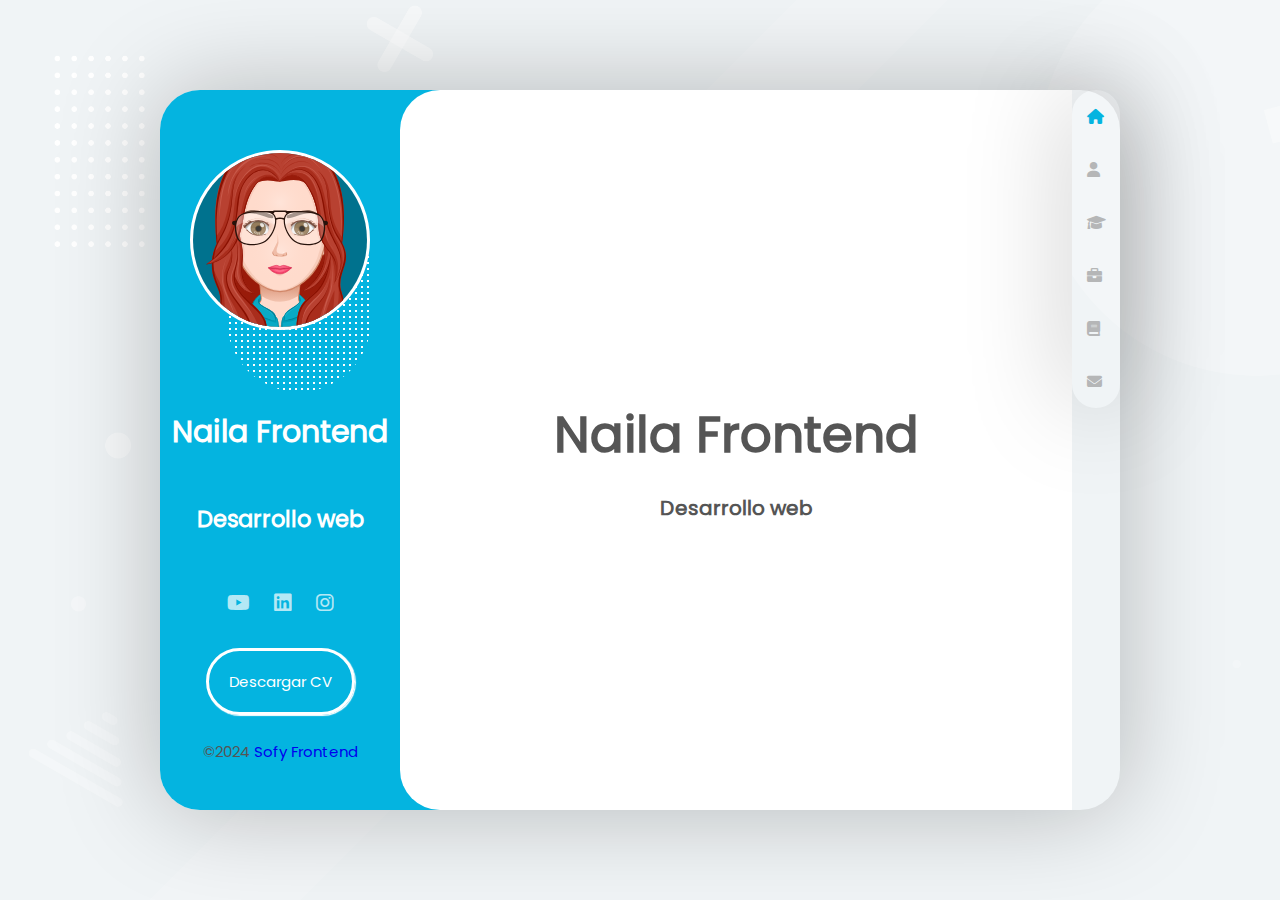
==== index.html @ 9b11b3a3 "poner enlace a mi web" ====
<!DOCTYPE html>
<html lang="es">

<head>
    <meta charset="UTF-8">
    <meta name="viewport" content="width=device-width, initial-scale=1.0">
    <title>Master en CSS proyecto 1</title>
    <!-- hoja de estylos de fontawenome -->
    <link rel="stylesheet" href="assets-proyecto1/fonts/fontawesome-free-6.1.2-web/css/all.min.css">
    <!-- cargar la fuente desde una carpeta del proyecto -->
    <link rel="stylesheet" href="assets-proyecto1/fonts/poppins/poppins.css">
    <!-- hola de stylos comunes -->
    <link rel="stylesheet" href="estilos/estilos.css">
    <!-- hoja de stylos especifica -->
    <link rel="stylesheet" href="estilos/index.css">
</head>

<body>
    <div class="layout">


        <!-- <a href="05-diseno-web1/05-diseno-web1/01-inicio.png">ver diseño</a> -->
        <header class="header">
            <div class="cabecera__circulo">
                <img src="img/myAvatar.svg" alt="imagen de una persona" class="cabecera__imagen">
            </div>

            <h1 class="cabecera__nombre">Naila Frontend</h1>
            <h2 class="cabecera__profesion">Desarrollo web</h2>
            <div class="cabecera__rrss">
                <i class="rrss_icon fa-brands fa-youtube"></i>
                <i class="rrss_icon fa-brands fa-linkedin"></i>
                <i class="rrss_icon fa-brands fa-instagram"></i>
            </div>
            <!-- poner un botón de uiverse  -->
            <!-- de momento mantener este que esta diseñado -->
            <div class="cabecera__boton">
                <a href="#" class="boton__enlace">Descargar CV</a>
            </div>
            <!-- fin del codigo del boton -->
            <div class="cabecer__pie"><span>&copy;2024 <a href="http://sofyfrontend.es">Sofy Frontend</a></span> </div>
        </header>
        <section class="principal">
            <div class="principal_contenido">
                <h2 class="principal__titulo-h2">Naila Frontend</h2>
                <h3 class="principal__subtitulo-h3">Desarrollo web</h3>
            </div>
        </section>
        <nav>
            <ul class="menu">
                <li class="menu__item"><a href="index.html"><i class="nav_icon fa-solid fa-house nav_icon-active"></i>
                        <span class="nav__overlay">Inicio</span></a></li>
                <li class="menu__item"><a href="sobre-mi.html"><i class="nav_icon fa-solid fa-user"></i>
                        <span class="nav__overlay">Sobre mi</span></a></li>
                <li class="menu__item"><a href="estudios.html"><i class="nav_icon fa-solid fa-graduation-cap"></i>
                        <span class="nav__overlay">Curriculum</span></a></li>
                <li class="menu__item"><a href="portafolio.html"><i class="nav_icon fa-solid fa-briefcase"></i>
                        <span class="nav__overlay">Portafolio</span></a></li>
                <li class="menu__item"><a href="blog.html"><i class="nav_icon fa-solid fa-book"></i>
                        <span class="nav__overlay">Blog</span></a></li>
                <li class="menu__item"><a href="contacto.html"><i class="nav_icon fa-solid fa-envelope"></i>
                        <span class="nav__overlay">Contacto</span></a></li>
            </ul>
        </nav>
    </div>
   
</body>

</html>
---- assets-proyecto1/fonts/poppins/poppins.css ----
@font-face {
    font-family: "Poppins";
    src: url("./Poppins-Regular.ttf") format("truetype");
    font-weight: 400;
    font-style: normal;
}
---- estilos/estilos.css ----
/* hoja de estilos del master de css, proyecto 1, portafolio profesional */
/* hoja de estilos comunes a todas las páginas */

/* reseteo de margin y padding, quitar estilo de los enlaces */
* {
    margin: 0;
    padding: 0;
    box-sizing: border-box;
}

a {
    text-decoration: none;
}

.menu__item {
    list-style: none;
}

/* variables de colores */
:root {
    /* colores principales en las web */
    --color-principal: #fff;
    --color-azul: #04B4E0;
    --color-bg: #f0f4f6;
    /* colores para las fuentes */
    --color-titulo: #000;
    --color-subtitulo: #888;
    --color-texto: #555;
    /* colores para los iconos */
    --color-iconos: #b5b6b7;
    /* colores para las reseñas */
    --color-borde-review: #e5e6e7;
    --color-company: #a5a6a7;
}

html {
    font-size: 10px;
}

body {
    /*hace que el scroll sea suavizado*/
    scroll-behavior: smooth;
    /* definir el la fuente:family, size y color */
    font-family: "poppins";
    font-size: 1.5rem;
    color: var(--color-texto);
    /* cuanto va a ocupar el body */
    width: 100%;
    height: auto;
    /* color de fondo del body */
    background: var(--color-bg);
    background-image: url(../assets-proyecto1/img/fondo.png);
    background-size: cover;
    /* para que no tengan scroll la página  */
    overflow: hidden;
}

h1 {
    color: var(--color-titulo);
}

h2,
h3,
h4,
h5,
h6 {
    color: var(--color-subtitulo)
}

.nav_icon {
    color: var(--color-iconos);
}
.nav_icon-active{
    color:var(--color-azul)
}
.nav_icon:hover {
    color: var(--color-azul);
    font-size: 1.2em;
}

.rrss_icon {
    color: var(--color-principal);
}

.layout {
    position: relative;
    width: 75%;
    height: 80vh;
    margin: 10vh auto;
    /* definir el grid */
    display: grid;
    grid-template-columns: 25% 70% 5%;
    grid-template-areas: "header section nav";
    /* border radius y sombra  */
    border-radius: 4rem;
    box-shadow: 0 0 100px rgba(0, 0, 0, 0.25);
}

main {
    grid-area: main;
}

.menu {
    grid-area: nav;
}

.header {
    grid-area: header;
    background-color: var(--color-azul);
    height: 100%;
    display: flex;
    flex-direction: column;
    justify-content: space-evenly;
    align-items: center;
    border-radius: 4rem 0 0 4rem;
    /* para poner un scroll dentro de una zona*/
    /******* overflow: scroll;******/
    /* fin de la propiedad  */

}

.cabecera__imagen {
    width: 18rem;
    margin-top: 7%;
    background-color: var(--color-principal);
    border: 3px solid var(--color-principal);
    border-radius: 20rem;
    /* z-index: 2; */
}

.cabecera__circulo {
    z-index: 1;
}

.cabecera__circulo::after {
    content: "";
    position: absolute;
    top: 12%;
    left: 7%;
    z-index: -1;
    width: 15%;
    height: 30%;
    background-image: -webkit-repeating-radial-gradient(center center, #fff, #fff 1px, transparent 0px, transparent 100%);
    background-size: 0.6rem 0.6rem;
    border-radius: 30rem;
}

.principal {
    grid-area: section;
}

.cabecera__nombre,
.cabecera__profesion,
.boton__enlace {
    color: var(--color-principal);
}

.cabecera__nombre {
    margin-top: 2.6rem;
}

.boton__enlace {
    border: 3px solid var(--color-principal);
    border-radius: 4rem;
    box-shadow: 1px 1px 1px var(--color-principal);
    padding: 2rem;
}

.boton__enlace:hover {
    background-color: var(--color-principal);
    color: var(--color-azul);
    box-shadow: 0 0 5px rgba(0, 0, 0, 0.5);
    transition: all 500ms ease-in-out;
}

.rrss_icon {
    opacity: 0.7;
    font-size: 2rem;
    padding: 1rem;
    border-radius: 1rem;
}

.rrss_icon:hover {
    opacity: 1;
    background-color: rgba(255, 255, 255, 0.2);
    transition: all 300ms ease-in;
}

.principal {
    background-color: var(--color-azul);
}

.principal_contenido {
    background-color: var(--color-principal);
    min-height: 100%;
    border-radius: 4rem 0 0 4rem;
}

.menu{
    border-radius: 4rem;
    box-shadow: 0 0 100px rgba(0, 0, 0, 0.25);
}

.menu__item {
    padding: 1.5rem;
}

.nav__overlay {
    position: absolute;
    right: 5rem;
    margin-top: -3rem;
    padding: 0.5rem 1rem;
    display: block;
    opacity: 0;
    white-space: nowrap;
    color: var(--color-principal);
    background-color: var(--color-azul);
}

.menu__item:hover .nav__overlay {
    opacity: 1;
    width: 10%;
}
---- estilos/index.css ----
/* proyecto 1 del master en css, portafolio profesional */
/* hoja de estilos especificos de la pagina de inicio */
.principal_contenido{
    display: flex;
    flex-direction: column;
    align-items: center;
    justify-content: center;
}
.principal__titulo-h2{
    font-size: 5rem;
    color: var(--color-texto);
    padding: 2rem;
}
.principal__subtitulo-h3{
    font-size: 2rem;
    color: var(--color-texto);
}
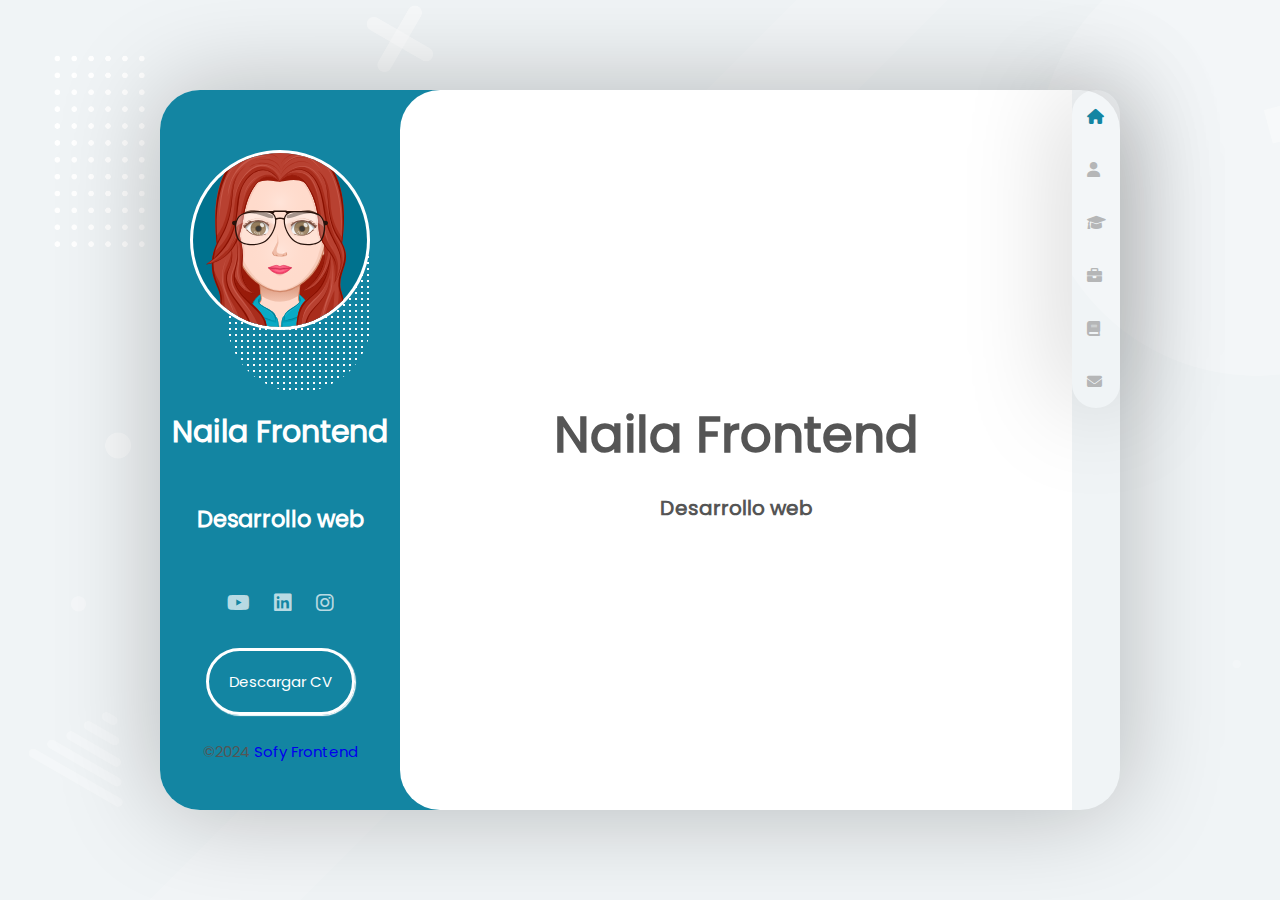
==== commit 2aa29632: "portafolio.html" ====
--- a/index.html
+++ b/index.html
@@ -3,7 +3,7 @@
 
 <head>
     <meta charset="UTF-8">
-    <meta name="viewport" content="width=device-width, initial-scale=1.0">
+    <meta name="viewport" content="width=device-width, initial-scale=1.0, maximum-scale=1">
     <title>Master en CSS proyecto 1</title>
     <!-- hoja de estylos de fontawenome -->
     <link rel="stylesheet" href="assets-proyecto1/fonts/fontawesome-free-6.1.2-web/css/all.min.css">
@@ -11,13 +11,14 @@
     <link rel="stylesheet" href="assets-proyecto1/fonts/poppins/poppins.css">
     <!-- hola de stylos comunes -->
     <link rel="stylesheet" href="estilos/estilos.css">
+    <!-- hoja de estilo de la barra de navegación -->
+    <link rel="stylesheet" href="estilos/scroll.css">
     <!-- hoja de stylos especifica -->
     <link rel="stylesheet" href="estilos/index.css">
 </head>
 
 <body>
     <div class="layout">
-
 
         <!-- <a href="05-diseno-web1/05-diseno-web1/01-inicio.png">ver diseño</a> -->
         <header class="header">
@@ -38,7 +39,8 @@
                 <a href="#" class="boton__enlace">Descargar CV</a>
             </div>
             <!-- fin del codigo del boton -->
-            <div class="cabecer__pie"><span>&copy;2024 <a href="http://sofyfrontend.es">Sofy Frontend</a></span> </div>
+            <div class="cabecer__pie"><span>&copy;2024 <a href="http://sofyfrontend.es" target="_blank">Sofy
+                        Frontend</a></span> </div>
         </header>
         <section class="principal">
             <div class="principal_contenido">
@@ -63,7 +65,7 @@
             </ul>
         </nav>
     </div>
-   
+
 </body>
 
 </html>--- a/estilos/estilos.css
+++ b/estilos/estilos.css
@@ -20,7 +20,7 @@
 :root {
     /* colores principales en las web */
     --color-principal: #fff;
-    --color-azul: #04B4E0;
+    --color-azul: #1385a2;
     --color-bg: #f0f4f6;
     /* colores para las fuentes */
     --color-titulo: #000;
@@ -51,8 +51,7 @@
     background: var(--color-bg);
     background-image: url(../assets-proyecto1/img/fondo.png);
     background-size: cover;
-    /* para que no tengan scroll la página  */
-    overflow: hidden;
+    
 }
 
 h1 {
@@ -70,9 +69,11 @@
 .nav_icon {
     color: var(--color-iconos);
 }
-.nav_icon-active{
-    color:var(--color-azul)
-}
+
+.nav_icon-active {
+    color: var(--color-azul)
+}
+
 .nav_icon:hover {
     color: var(--color-azul);
     font-size: 1.2em;
@@ -113,9 +114,6 @@
     justify-content: space-evenly;
     align-items: center;
     border-radius: 4rem 0 0 4rem;
-    /* para poner un scroll dentro de una zona*/
-    /******* overflow: scroll;******/
-    /* fin de la propiedad  */
 
 }
 
@@ -196,7 +194,7 @@
     border-radius: 4rem 0 0 4rem;
 }
 
-.menu{
+.menu {
     border-radius: 4rem;
     box-shadow: 0 0 100px rgba(0, 0, 0, 0.25);
 }
@@ -220,4 +218,7 @@
 .menu__item:hover .nav__overlay {
     opacity: 1;
     width: 10%;
+}
+.dato--azul {
+    color: var(--color-azul);
 }--- a/estilos/scroll.css
+++ b/estilos/scroll.css
@@ -0,0 +1,43 @@
+:root{
+    --scrollbar-color: #d3d3d3;
+    --scrollbar-background:#eee;
+
+}
+/* scroll para mozila  */
+/* en firefox no hay pseudoelementos como tal para modificar la barra de scroll,
+en su lugar se usan las propiedades para la modificar la barra   */
+.principal{
+    scrollbar-width: thin;
+    scrollbar-color: transparent;
+}
+/* scroll para chrome */
+
+/* ES EL CARRIL DEL SELECTOR DE SCROLL */
+.principal::-webkit-scrollbar{
+    width: 0.5rem;
+    background: transparent;
+
+}
+
+/* ES EL SELECTOR DE SCROLL */
+.principal::-webkit-scrollbar-thumb{
+    border: 1px solid transparent;
+border-radius: 4rem;
+box-shadow: none;
+}
+
+/* como se comportar la barra de scroll al pasar el cursor por encima de la sección */
+.principal:hover::-webkit-scrollbar-thumb{
+    box-shadow: inset 0 0 0 5px var(--scrollbar-color);
+}
+
+/* al hacer hover encima de del selector del scroll  */
+.principal::-webkit-scrollbar-thumb:hover{
+    border: 1px solid blue;
+}
+
+
+/* es la barra de scroll con todo los elementos que la componen(el carril y el selector) */
+.principal::-webkit-scrollbar-track{
+    margin: 40px 0px;
+}--- a/estilos/index.css
+++ b/estilos/index.css
@@ -5,6 +5,8 @@
     flex-direction: column;
     align-items: center;
     justify-content: center;
+    /* para que no tengan scroll la página  */
+    overflow: hidden;
 }
 .principal__titulo-h2{
     font-size: 5rem;
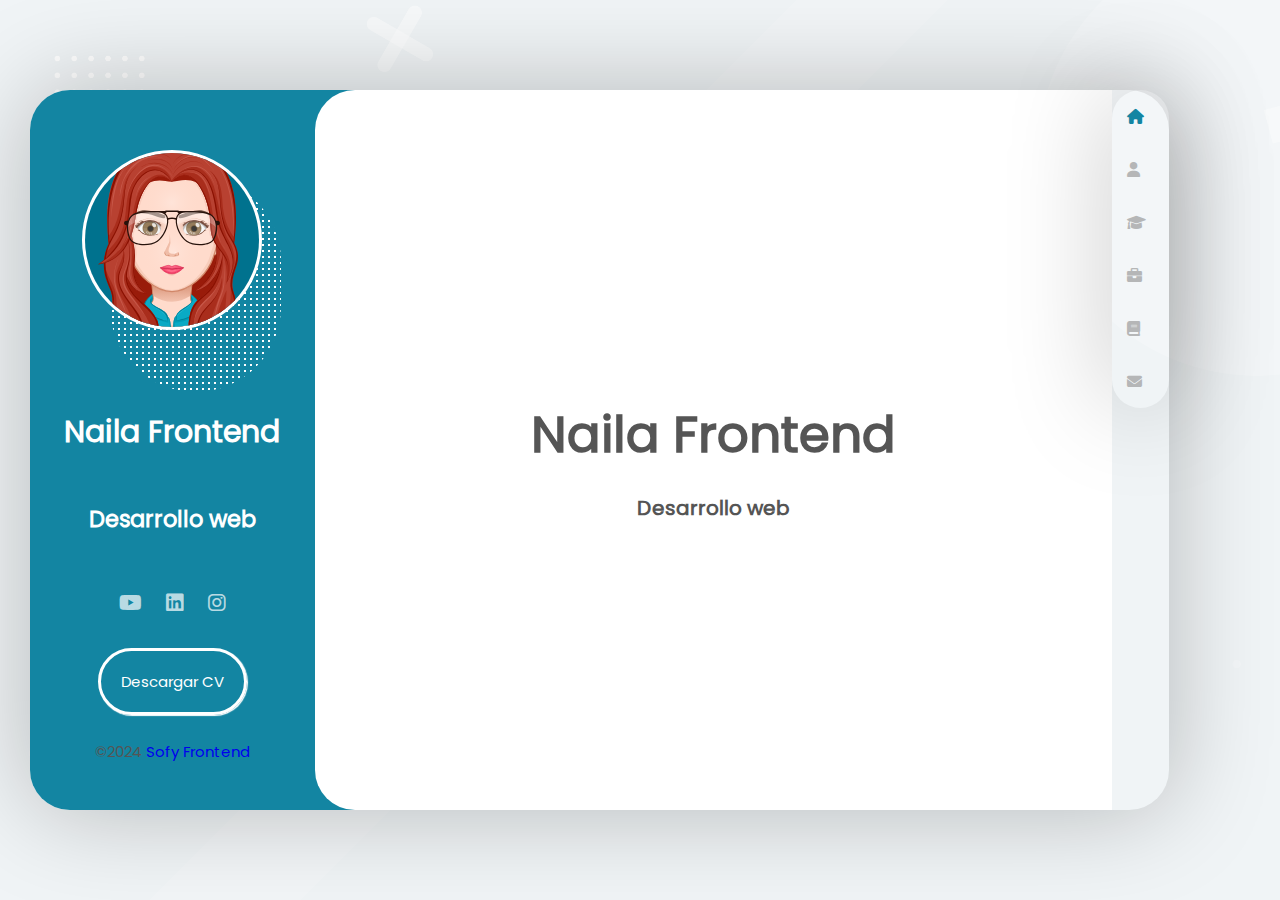
==== commit 6de10529: "add menu toggle" ====
--- a/index.html
+++ b/index.html
@@ -15,6 +15,8 @@
     <link rel="stylesheet" href="estilos/scroll.css">
     <!-- hoja de stylos especifica -->
     <link rel="stylesheet" href="estilos/index.css">
+    <!-- hoja de estilos para el responsive -->
+    <link rel="stylesheet" href="estilos/responsive.css">
 </head>
 
 <body>
@@ -42,6 +44,10 @@
             <div class="cabecer__pie"><span>&copy;2024 <a href="http://sofyfrontend.es" target="_blank">Sofy
                         Frontend</a></span> </div>
         </header>
+        <div class="layout__menu-toggle">
+            <i class="menu-toggle__icon fa-solid fa-bars "></i>
+            <i class="menu-toggle__icon fa-solid fa-xmark "></i>
+        </div>
         <section class="principal">
             <div class="principal_contenido">
                 <h2 class="principal__titulo-h2">Naila Frontend</h2>
--- a/estilos/responsive.css
+++ b/estilos/responsive.css
@@ -0,0 +1,167 @@
+.layout__menu-toggle {
+    display: none;
+}
+
+@media (max-width: 1490px) {
+    body {
+        padding: 0;
+    }
+
+    .layout {
+        min-width: auto;
+        width: 85%;
+
+    }
+}
+
+@media(max-width: 1320px) {
+    .layout {
+        width: 89%;
+        margin-left: 3rem;
+    }
+}
+
+@media (max-width: 1160px) {
+    .layout {
+        width: 85%;
+        margin-left: 4rem;
+    }
+
+    .certificados__container {
+        flex-basis: 100%;
+    }
+}
+
+@media (max-width: 1060px) {
+    body {
+        background-image: none;
+        position: static;
+    }
+
+    .layout {
+        width: 100%;
+        height: 100%;
+        margin: 0;
+        border-radius: 0;
+        grid-template-columns: 100%;
+        grid-template-areas: "section";
+    }
+
+    .layout__menu-toggle {
+        display: block;
+        position: absolute;
+        right: 1rem;
+        top: 1rem;
+        width: 4.8rem;
+        height: 4.8rem;
+        line-height: 4.6rem;
+        text-align: center;
+        background-color: var(--color-azul);
+    }
+
+    .header,
+    .menu {
+        display: none;
+    }
+
+    .principal_contenido {
+        border-radius: 0;
+        background-color: var(--color-principal);
+        height: 100vh;
+    }
+
+    .menu {
+        position: static;
+    }
+}
+
+@media (max-width:800px) {
+    .cabecera__circulo::after {
+        display: none;
+    }
+
+    .opinion {
+        display: flex;
+        flex-direction: column;
+        flex-basis: 100%;
+        gap: 5rem;
+    }
+
+    .opinion-imagen {
+        text-align: center;
+    }
+
+    .clientes__lista {
+        display: flex;
+        flex-direction: row;
+        flex-wrap: wrap;
+        text-align: center;
+    }
+
+    .precio__contenedor {
+        flex-direction: column;
+        gap: 5rem;
+    }
+
+    .gallery__item {
+        flex-basis: 50%;
+    }
+
+    .articles__article {
+        flex-basis: 100%;
+    }
+}
+
+@media(max-width: 585px) {
+    .presentacion_columnas {
+        display: flex;
+        flex-direction: column;
+        gap: 2rem;
+    }
+
+    .hago {
+        display: flex;
+        flex-direction: column;
+        gap: 5rem;
+    }
+
+    .extra__contenedor {
+        flex-direction: column;
+        gap: 2rem;
+    }
+
+    .resumen__contenedor {
+        flex-direction: column;
+    }
+
+    .resumen__derecha {
+        flex-basis: 100%;
+        margin-bottom: 4rem;
+    }
+
+    .contact__container {
+        flex-direction: column;
+    }
+}
+
+@media(max-width: 480px) {
+    .principal__titulo-h2 {
+        font-size: 4.8rem;
+        line-height: 5.6rem;
+        text-align: center;
+    }
+
+    .gallery__item {
+        flex-basis: 100%;
+    }
+
+    .form__left,
+    .form_right,
+    .form__input {
+        flex-basis: 100%;
+    }
+
+    .form__container {
+        flex-direction: column;
+    }
+}